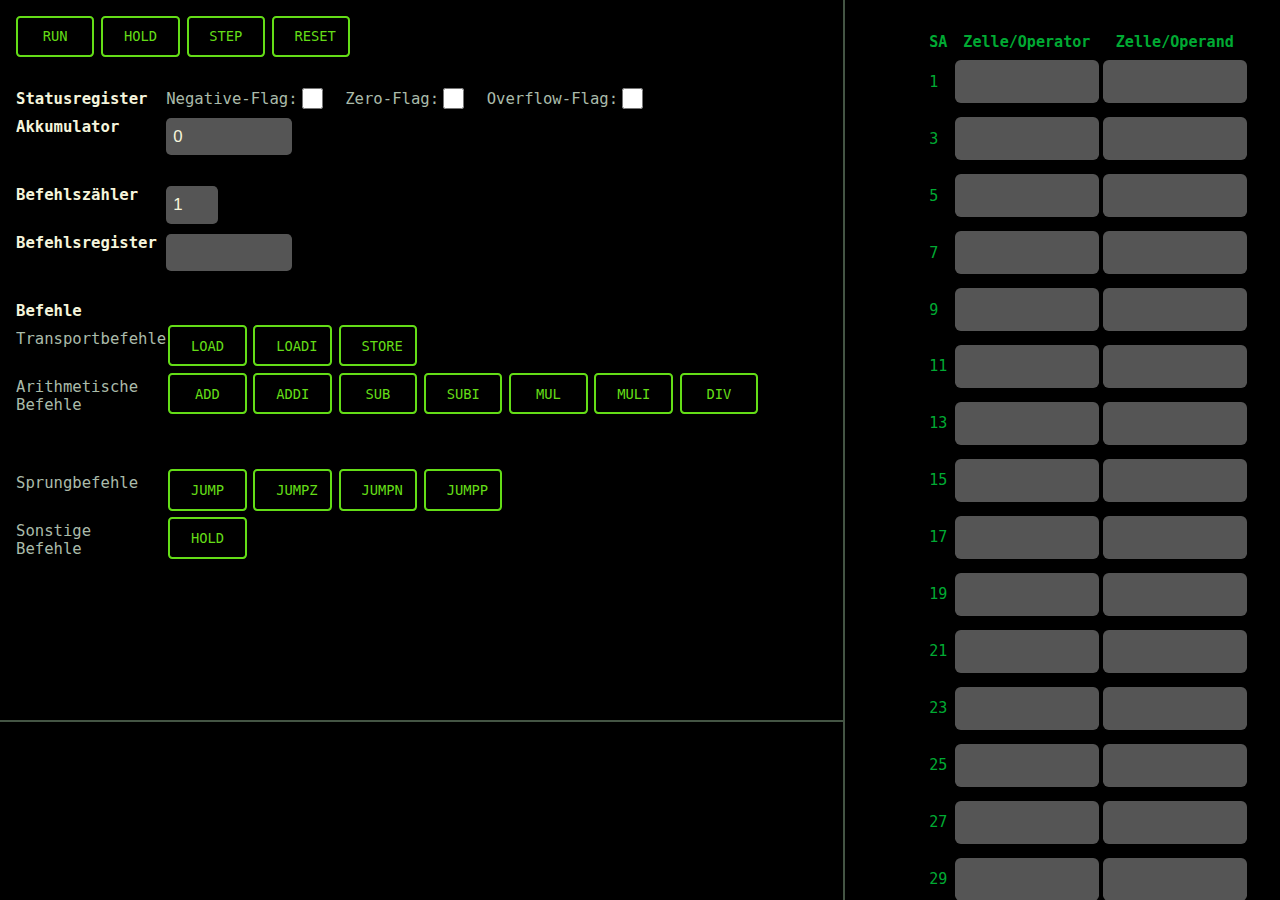
==== index.html @ 39c88590 "added input field to index.html" ====
<!DOCTYPE html>
<html>
    <head>
        <meta charset="utf-8">
        <meta name="viewport" content="width=device-width, initial-scale=1.0"/>
        <link rel="stylesheet" href="button.css">
        <link rel="stylesheet" href="flex.css">
        <link rel="stylesheet" href="style.css">
        <script src="main.js"></script>
        <script src="Console.js"></script>
        <script src="Speicherwerk.js"></script>
        <script src="Registermaschine.js"></script>
        <script src="export.js"></script>
        <script>window.onload=main;</script>
        <title>A$$EMBLER</title>
    </head>
    <body>
        <div id="ctrl" class="scroll">
            
            <div class="hBox" id="buttonBarTop">
                <a id="b1" class="button">RUN</a>
                <a id="b2" class="button">HOLD</a>
                <a id="b3" class="button">STEP</a>
                <a id="b4" class="button">RESET</a>
            </div>
            
            <div class="vSpace"></div>
            
            <div class="hBox" id="statusregister">
                <label class=   "title">Statusregister </label>
                <label class="subtitle">Negative-Flag: </label><input type="checkbox" id="nFlag">
                <label class="subtitle">Zero-Flag:     </label><input type="checkbox" id="zFlag" class="oai">
                <label class="subtitle">Overflow-Flag: </label><input type="checkbox" id="oFlag" class="oai">
            </div>
            
            <div class="hBox" id="akkumulator">
                <label class="title">Akkumulator</label>
                <input type="number" class="cell" id="akk" value="0">
            </div>
            
            <div class="vSpace"></div>
            
            <div class="hBox" id="befehlszähler">
                <label class="title">Befehlszähler</label>
                <input type="number" class="cell" id="cnt" value="1">
            </div>
            <div class="hBox" id="befehlsregister">
                <label class="title">Befehlsregister</label>
                <input type="text" class="cell" id="cmd">
            </div>
            
            <div class="vSpace"></div>
            
            <div class="hBox" id="befehle">
                <label class="title">Befehle</label>
                <div class="vBox">
                    <div class="hBox" id="transportbefehle">
                        <label class="subtitle">Transportbefehle</label><span class="hSpace"></span>
                        <a id="LOAD"  class="cmd button">LOAD </a>
                        <a id="LOADI" class="cmd button">LOADI</a>
                        <a id="STORE" class="cmd button">STORE</a>
                    </div>
                    <div class="hBox" id="arithmetischeBefehle">
                        <label class="subtitle">Arithmetische Befehle</label><span class="hSpace"></span>
                        <a id="ADD"   class="cmd button">ADD </a>
                        <a id="ADDI"  class="cmd button">ADDI</a>
                        <a id="SUB"   class="cmd button">SUB </a>
                        <a id="SUBI"  class="cmd button">SUBI</a>
                        <a id="MUL"   class="cmd button">MUL </a>
                        <a id="MULI"  class="cmd button">MULI</a>
                        <a id="DIV"   class="cmd button">DIV </a>
                        <a id="DIVI"  class="cmd button">DIVI</a>
                    </div>
                    <div class="hBox" id="Sprungbefehle">
                        <label class="subtitle">Sprungbefehle</label><span class="hSpace"></span>
                        <a id="JUMP"  class="cmd button">JUMP </a>
                        <a id="JUMPZ" class="cmd button">JUMPZ</a>
                        <a id="JUMPN" class="cmd button">JUMPN</a>
                        <a id="JUMPP" class="cmd button">JUMPP</a>
                    </div>
                    <div class="hBox" id="sonstigeBefehle">
                        <label class="subtitle">Sonstige Befehle</label><span class="hSpace"></span>
                        <a id="HOLD"  class="cmd button">HOLD </a>
                    </div>
                </div>
            </div>
        </div>
        
        <div class="vBox scroll" id="speicher">
            <table>
                <thead>
                    <th style="padding-right:0.5ch;" title="Speicheradresse">SA</th>
                    <th>Zelle/Operator</th>
                    <th>Zelle/Operand</th>
                </thead>
            </table>
            <a onclick="$storage.createTableRow(true)" class="button">Add Cells</a>
            <a onclick="export_()" class="button">Export</a>
            <input type="file" id="files" name="files[]" />
        </div>
        
        <div id="console" class="scroll"></div>
        
    </body>
</html>
---- button.css ----
.button {
    margin-right: .5em;
    margin-bottom:.5em;
    padding: .75em 1.5em;
    text-align: center;
    text-decoration: none;
    color: #64DD17;
    border: 2px solid #64DD17;
    font-size: 110%;
    display: inline-block;
    border-radius: 0.3em;
    transition: all 0.2s ease-in-out;
    position: relative;
    overflow: hidden;
    
    -webkit-user-select: none;
     -khtml-user-select: none;
       -moz-user-select: none;
        -ms-user-select: none;
            user-select: none;
}
.button:before {
    content: "";
    background-color: rgba(255, 255, 255, 0.5);
    height: 100%;
    width: 3em;
    display: block;
    position: absolute;
    top: 0;
    left: -4.5em;
    -webkit-transform: skewX(-45deg) translateX(0);
            transform: skewX(-45deg) translateX(0);
    transition: none;
}
.button:hover {
    cursor: pointer;
    background-color: #64DD17;
    color: #fff;
    border-bottom: 2px solid #17A100;
}
.button:hover:before {
    -webkit-transform: skewX(-45deg) translateX(16em);
            transform: skewX(-45deg) translateX(16em);
    transition: all 0.6s ease-in-out;
}
---- flex.css ----
/*Stack child items vertically*/
.vBox {
    display: flex;

    /*Align children vetically*/
    flex-direction: column;
    align-content: flex-start;

    overflow: hidden; /*Prevent extending beyond boundaries*/
}
/*Stack child items horizontally*/
.hBox {
    display: flex;

    /*Align children horizontally*/
    flex-direction: row;
    align-content: flex-start;

    /*Wrap items to next line on main-axis*/
    flex-wrap: wrap;

    overflow: hidden; /*Prevent extending beyond boundaries*/
}
/*Stretch item along parent's main-axis*/
.flex {
    flex: 1;
}

/*Insert horizontal space*/
.hSpace {
     width: 1.6em;
    height:  100%;
}

/*Insert vertical space*/
.vSpace {
     width:  100%;
    height: 1.6em;
}
---- style.css ----
/* size and position on large viewports */
@media (min-width:1000px){
    
    #ctrl,#console
    {
        float: left;
        width: 66vw;
        border-right: 2px solid #454;
        margin-right: 20px;
        box-sizing: border-box;
    }
    #ctrl
    {
        height: 80vh;
    }
    #console
    {
        padding-left: 16px;
        border-top: 2px solid #454;
        height: 20vh;
    }
    #speicher
    {
        width :  30vw;
        height: 100vh;
        float : right;
    }
}

#speicher > table
{
    font-size:116%;
    margin:2em auto;
}
#speicher > a
{
    min-width:12ch;
    min-height:1.2em;
    margin:0 auto 2em auto;
}
#ctrl{
    padding-left: 16px;
    padding-top : 16px;
}

/* scrollbar */
.scroll{overflow: auto;}
.scroll::-webkit-scrollbar-track,
.scroll::-webkit-scrollbar{
    background: rgba(255,255,255,.08);
}
.scroll::-webkit-scrollbar-thumb{
    background: linear-gradient( 
        to bottom, 
        transparent 0%, 
        transparent 4%, 
        rgba(255,255,255,.6) 4%, 
        rgba(255,255,255,.6) 100% 
    );
}
.scroll::-webkit-scrollbar-thumb:hover{
    background: linear-gradient( 
        to bottom, 
        transparent 0%, 
        transparent 4%, 
        rgba(255,255,255,.8) 4%, 
        rgba(255,255,255,.8) 100% 
    );
}


.cell 
{
    margin: 5px 0 5px 0;
    padding  : 1px 6px;
    min-width:  6ch;
    max-width: 12ch;
    height   :  2em;
}
#cnt
{
        width:  4ch;
    min-width:  4ch;
}

input:not([type='checkbox'])
{
    background: #555;
    color: beige;
    border-radius: 0.3em;
    font-size: 105%;
    
    outline: none;
    border : 1.4px solid transparent;
    transition: border 312ms;
}
input:not([type='checkbox']):focus
{
    border-color: #64DD17;
}
input[type='checkbox']
{
    margin-right: 3ch;
    padding : 5px;
    width   : 1.6em;
    height  : 1.6em;
    -webkit-appearance: checkbox;
    box-sizing: border-box;
    display: inline-block;
}

label
{
    font-size: 120%;
    padding: 5px 0;
}
label.title
{
    font-weight: bolder;
    padding-left: 0;
    width: 16ch;
    color: beige;
/*    color: #000;*/
}
label.subtitle
{
    color: #aba;
/*    color: #555;*/
}

#befehle
{
    margin-bottom : 0px
}
#befehle .subtitle
{
    width: 14ch;
}


.button
{
    width: 2.4em;
    height:1.2em;
    font-size: 106%;
}

body,html
{
    margin:0;
    font-family: monospace;
    background-color: #000;/*
    background-color: #fff;*/
            color: #0a3;
     border-color: #0a3;
    outline-color: #fff;
}
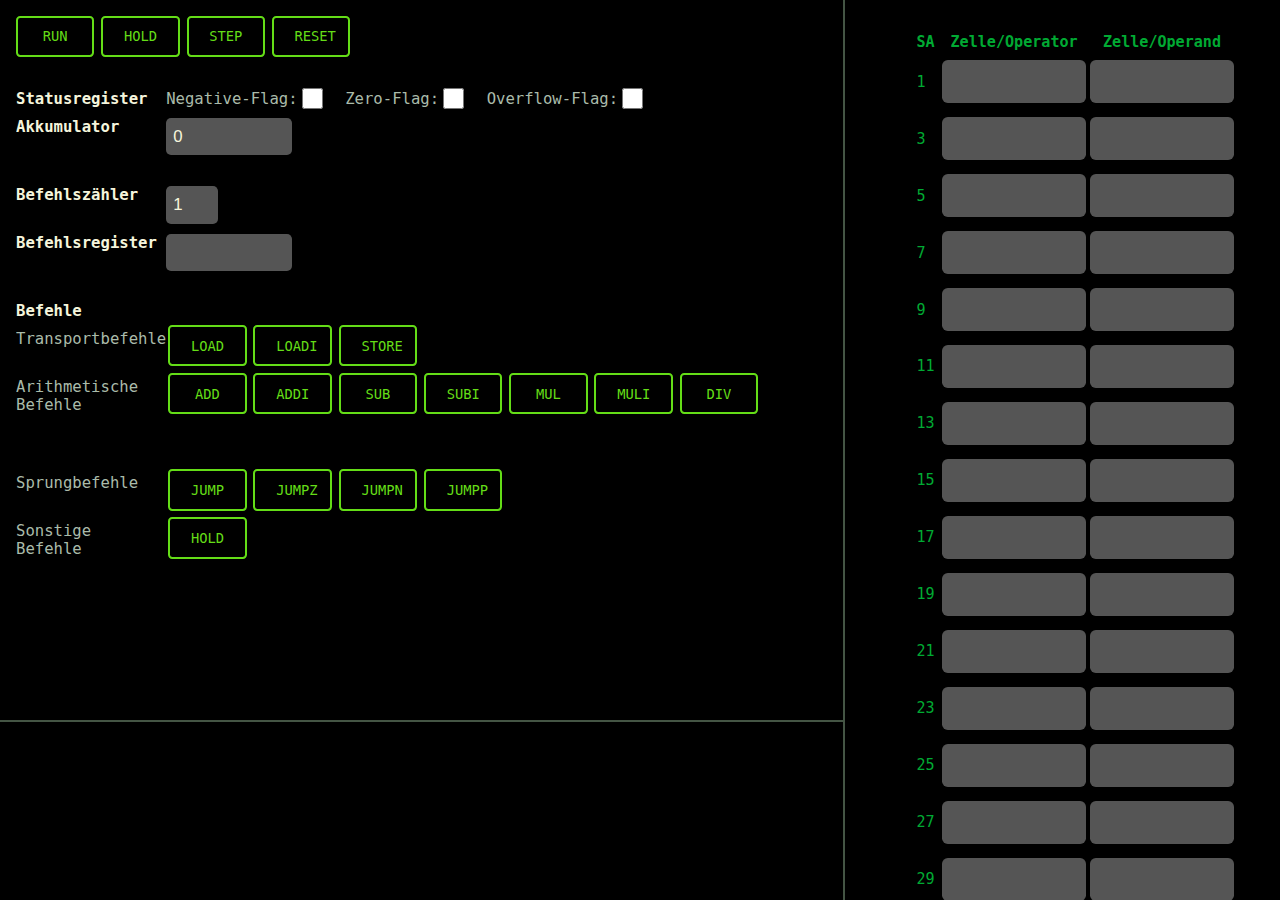
==== commit 8c375c40: "added Label "Import" to the import-function" ====
--- a/index.html
+++ b/index.html
@@ -11,6 +11,7 @@
         <script src="Speicherwerk.js"></script>
         <script src="Registermaschine.js"></script>
         <script src="export.js"></script>
+        <script src="import.js"></script>
         <script>window.onload=main;</script>
         <title>A$$EMBLER</title>
     </head>
@@ -96,7 +97,7 @@
             </table>
             <a onclick="$storage.createTableRow(true)" class="button">Add Cells</a>
             <a onclick="export_()" class="button">Export</a>
-            <input type="file" id="files" name="files[]" />
+            <label style="margin:auto;color:#64DD17">Import:</label><input type="file" id="files" name="files[]" />
         </div>
         
         <div id="console" class="scroll"></div>
--- a/style.css
+++ b/style.css
@@ -6,7 +6,6 @@
         float: left;
         width: 66vw;
         border-right: 2px solid #454;
-        margin-right: 20px;
         box-sizing: border-box;
     }
     #ctrl
@@ -21,7 +20,7 @@
     }
     #speicher
     {
-        width :  30vw;
+        width :  32vw;
         height: 100vh;
         float : right;
     }
@@ -108,6 +107,15 @@
     box-sizing: border-box;
     display: inline-block;
 }
+input[type='file']
+{
+    width: 85%;
+    margin: auto;
+    margin-bottom: 30px;
+    background: transparent;
+    border: 2px solid #64DD17;
+    padding:8px;
+}
 
 label
 {
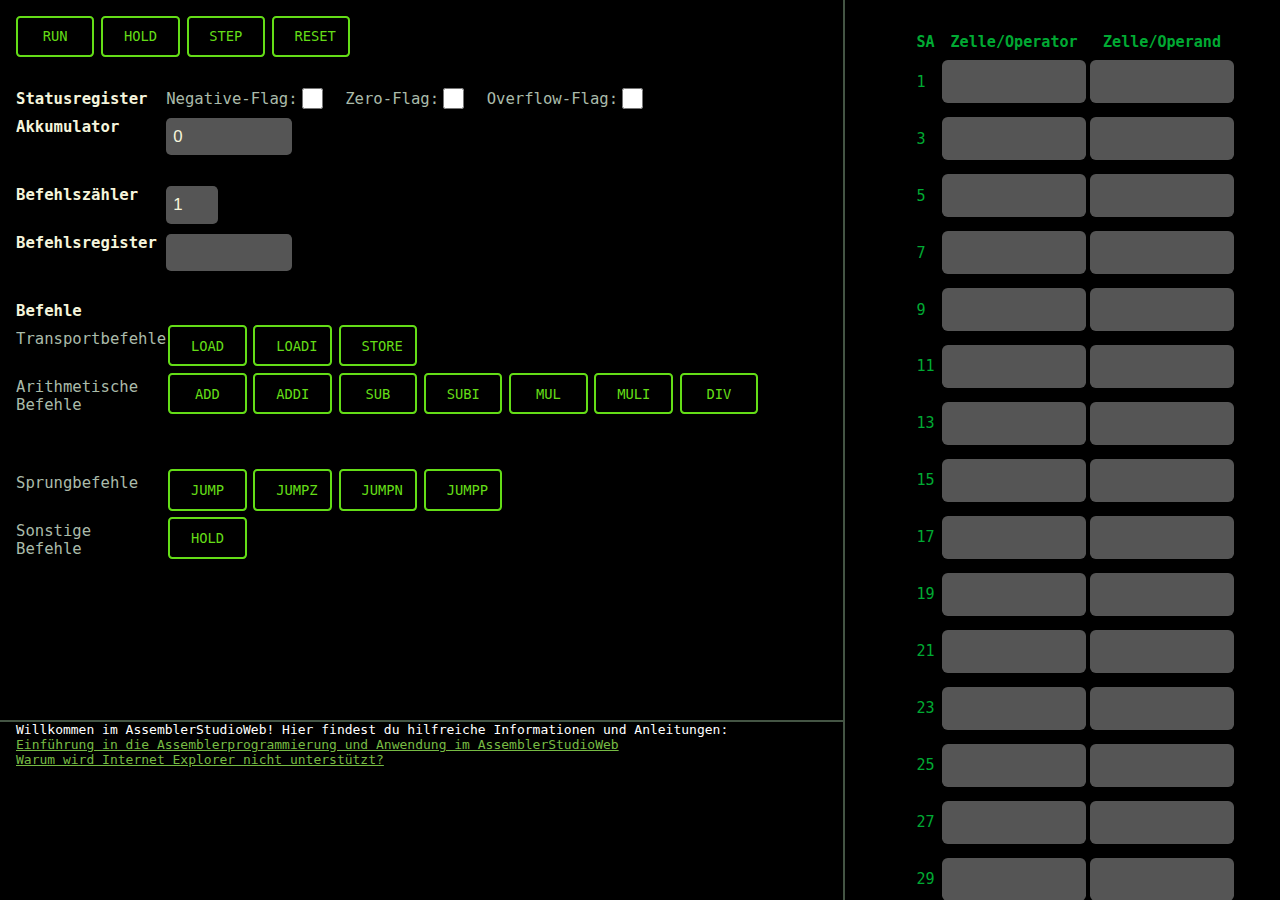
==== commit 651a2545: "changed behaviour of the negative-flag:" ====
--- a/index.html
+++ b/index.html
@@ -19,17 +19,17 @@
         <div id="ctrl" class="scroll">
             
             <div class="hBox" id="buttonBarTop">
-                <a id="b1" class="button">RUN</a>
-                <a id="b2" class="button">HOLD</a>
-                <a id="b3" class="button">STEP</a>
-                <a id="b4" class="button">RESET</a>
+                <a id="b1" class="button" title="Startet die Programmabarbeitung">RUN  </a>
+                <a id="b2" class="button" title="Hält die Programmabarbeitung an">HOLD </a>
+                <a id="b3" class="button" title="Führt den nächsten Befehl aus"  >STEP </a>
+                <a id="b4" class="button" title="Setzt die Registerwerte zurück" >RESET</a>
             </div>
             
             <div class="vSpace"></div>
             
             <div class="hBox" id="statusregister">
                 <label class=   "title">Statusregister </label>
-                <label class="subtitle">Negative-Flag: </label><input type="checkbox" id="nFlag">
+                <label class="subtitle">Negative-Flag: </label><input type="checkbox" id="nFlag" class="oai">
                 <label class="subtitle">Zero-Flag:     </label><input type="checkbox" id="zFlag" class="oai">
                 <label class="subtitle">Overflow-Flag: </label><input type="checkbox" id="oFlag" class="oai">
             </div>
--- a/style.css
+++ b/style.css
@@ -162,4 +162,8 @@
             color: #0a3;
      border-color: #0a3;
     outline-color: #fff;
-}+}
+
+a         { color: #77BB44; }
+a:visited { color: #A0BF74; }
+a:hover   { color: #64DD17; text-decoration: none;}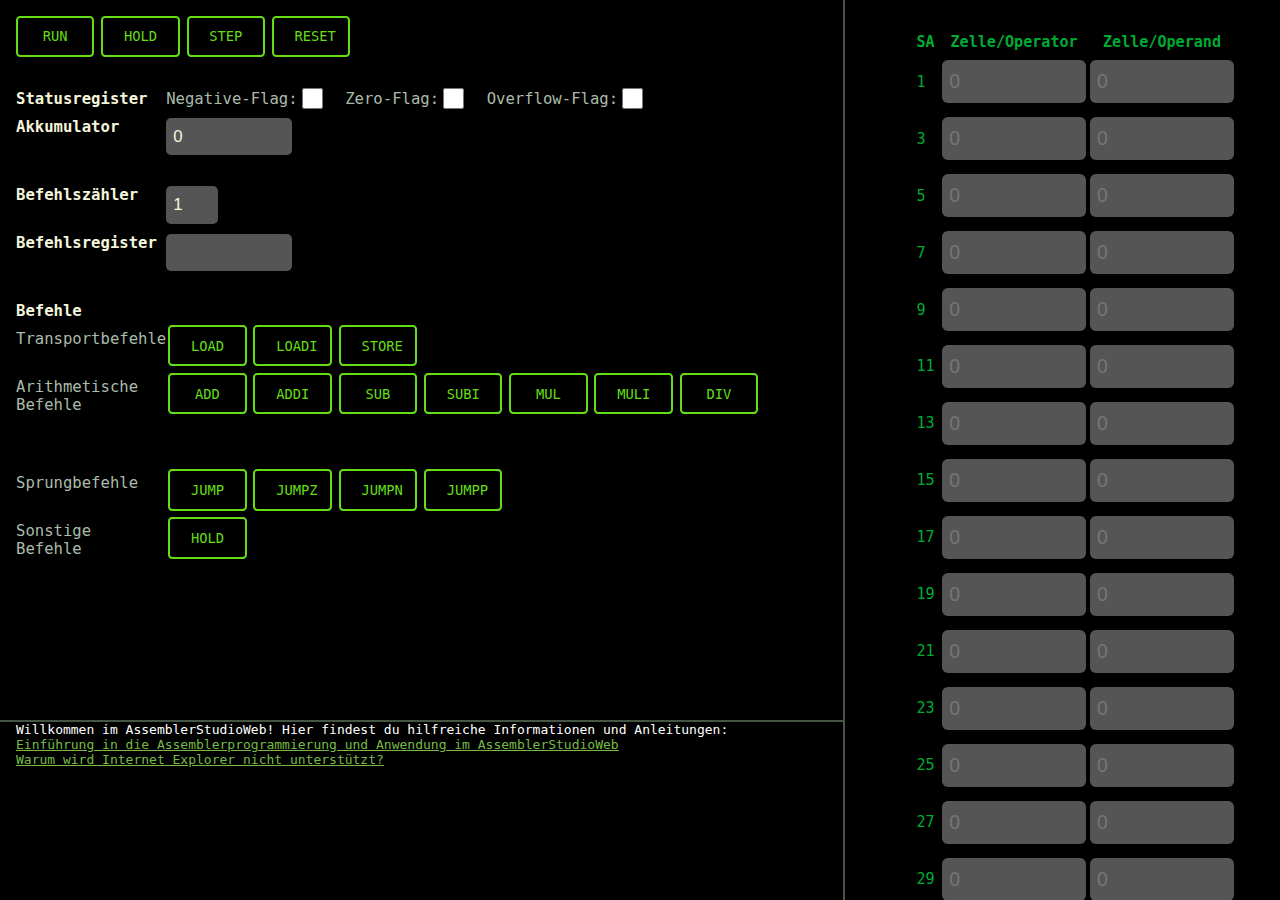
==== commit 6a217ce0: "Changed the windows title." ====
--- a/index.html
+++ b/index.html
@@ -13,7 +13,7 @@
         <script src="export.js"></script>
         <script src="import.js"></script>
         <script>window.onload=main;</script>
-        <title>A$$EMBLER</title>
+        <title>Assembler Studio Web</title>
     </head>
     <body>
         <div id="ctrl" class="scroll">
@@ -103,4 +103,4 @@
         <div id="console" class="scroll"></div>
         
     </body>
-</html>+</html>
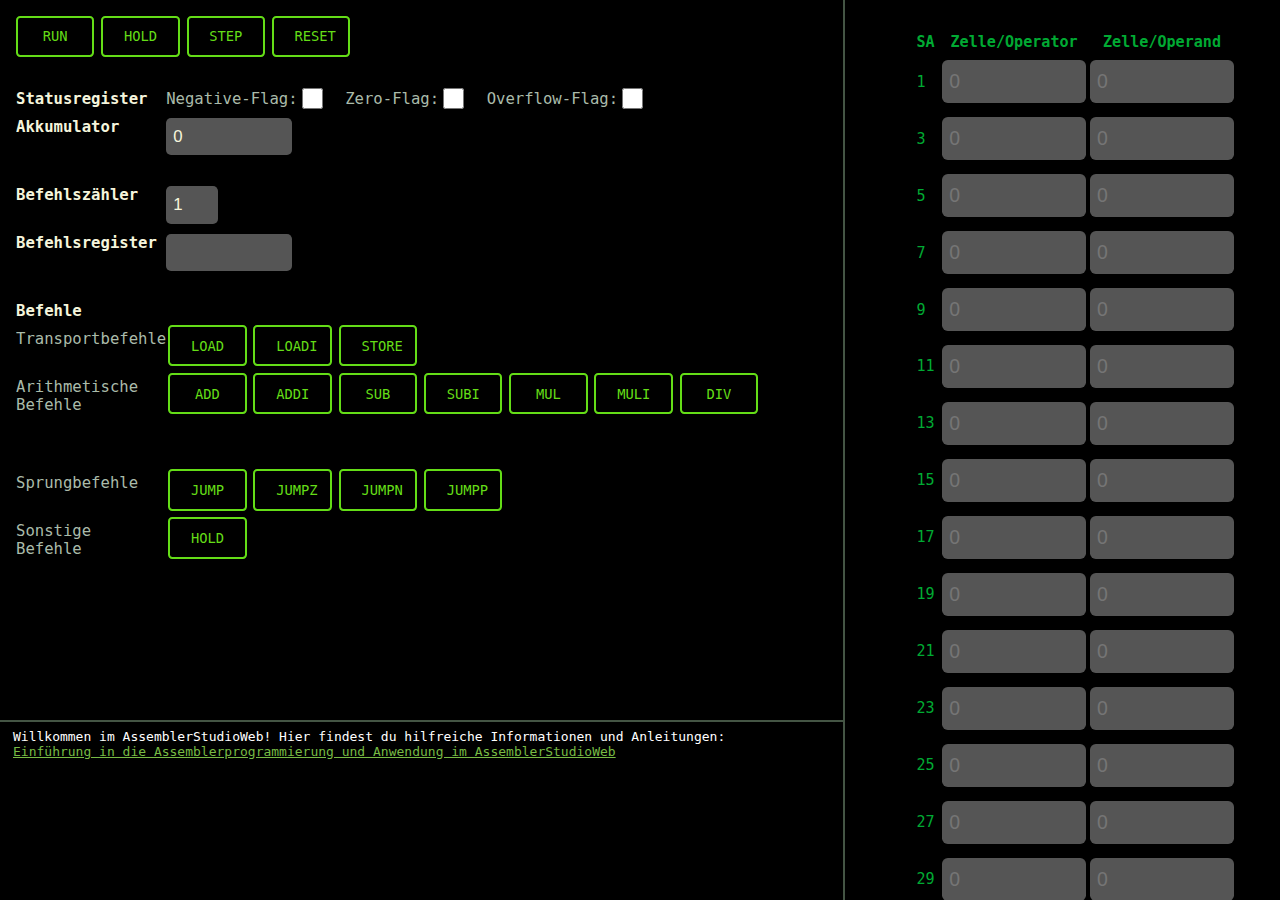
==== commit 6c47780f: "fix HTML markup, minor adjustments" ====
--- a/index.html
+++ b/index.html
@@ -1,5 +1,5 @@
 <!DOCTYPE html>
-<html>
+<html lang="de">
     <head>
         <meta charset="utf-8">
         <meta name="viewport" content="width=device-width, initial-scale=1.0"/>
@@ -28,25 +28,25 @@
             <div class="vSpace"></div>
             
             <div class="hBox" id="statusregister">
-                <label class=   "title">Statusregister </label>
-                <label class="subtitle">Negative-Flag: </label><input type="checkbox" id="nFlag" class="oai">
-                <label class="subtitle">Zero-Flag:     </label><input type="checkbox" id="zFlag" class="oai">
-                <label class="subtitle">Overflow-Flag: </label><input type="checkbox" id="oFlag" class="oai">
+                <label class="title">Statusregister</label>
+                <label class="subtitle" for="nFlag">Negative-Flag: </label><input type="checkbox" id="nFlag" class="oai">
+                <label class="subtitle" for="zFlag">Zero-Flag:     </label><input type="checkbox" id="zFlag" class="oai">
+                <label class="subtitle" for="oFlag">Overflow-Flag: </label><input type="checkbox" id="oFlag" class="oai">
             </div>
             
             <div class="hBox" id="akkumulator">
-                <label class="title">Akkumulator</label>
+                <label class="title" for="akk">Akkumulator</label>
                 <input type="number" class="cell" id="akk" value="0">
             </div>
             
             <div class="vSpace"></div>
             
             <div class="hBox" id="befehlszähler">
-                <label class="title">Befehlszähler</label>
+                <label class="title" for="cnt">Befehlszähler</label>
                 <input type="number" class="cell" id="cnt" value="1">
             </div>
             <div class="hBox" id="befehlsregister">
-                <label class="title">Befehlsregister</label>
+                <label class="title" for="cmd">Befehlsregister</label>
                 <input type="text" class="cell" id="cmd">
             </div>
             
@@ -90,9 +90,11 @@
         <div class="vBox scroll" id="speicher">
             <table>
                 <thead>
-                    <th style="padding-right:0.5ch;" title="Speicheradresse">SA</th>
-                    <th>Zelle/Operator</th>
-                    <th>Zelle/Operand</th>
+                    <tr>
+                        <th style="padding-right:0.5ch;" title="Speicheradresse">SA</th>
+                        <th>Zelle/Operator</th>
+                        <th>Zelle/Operand</th>
+                    </tr>
                 </thead>
             </table>
             <a onclick="$storage.createTableRow(true)" class="button">Add Cells</a>
--- a/style.css
+++ b/style.css
@@ -14,7 +14,8 @@
     }
     #console
     {
-        padding-left: 16px;
+        padding-top: 0.5rem;
+        padding-left: 1rem;
         border-top: 2px solid #454;
         height: 20vh;
     }
